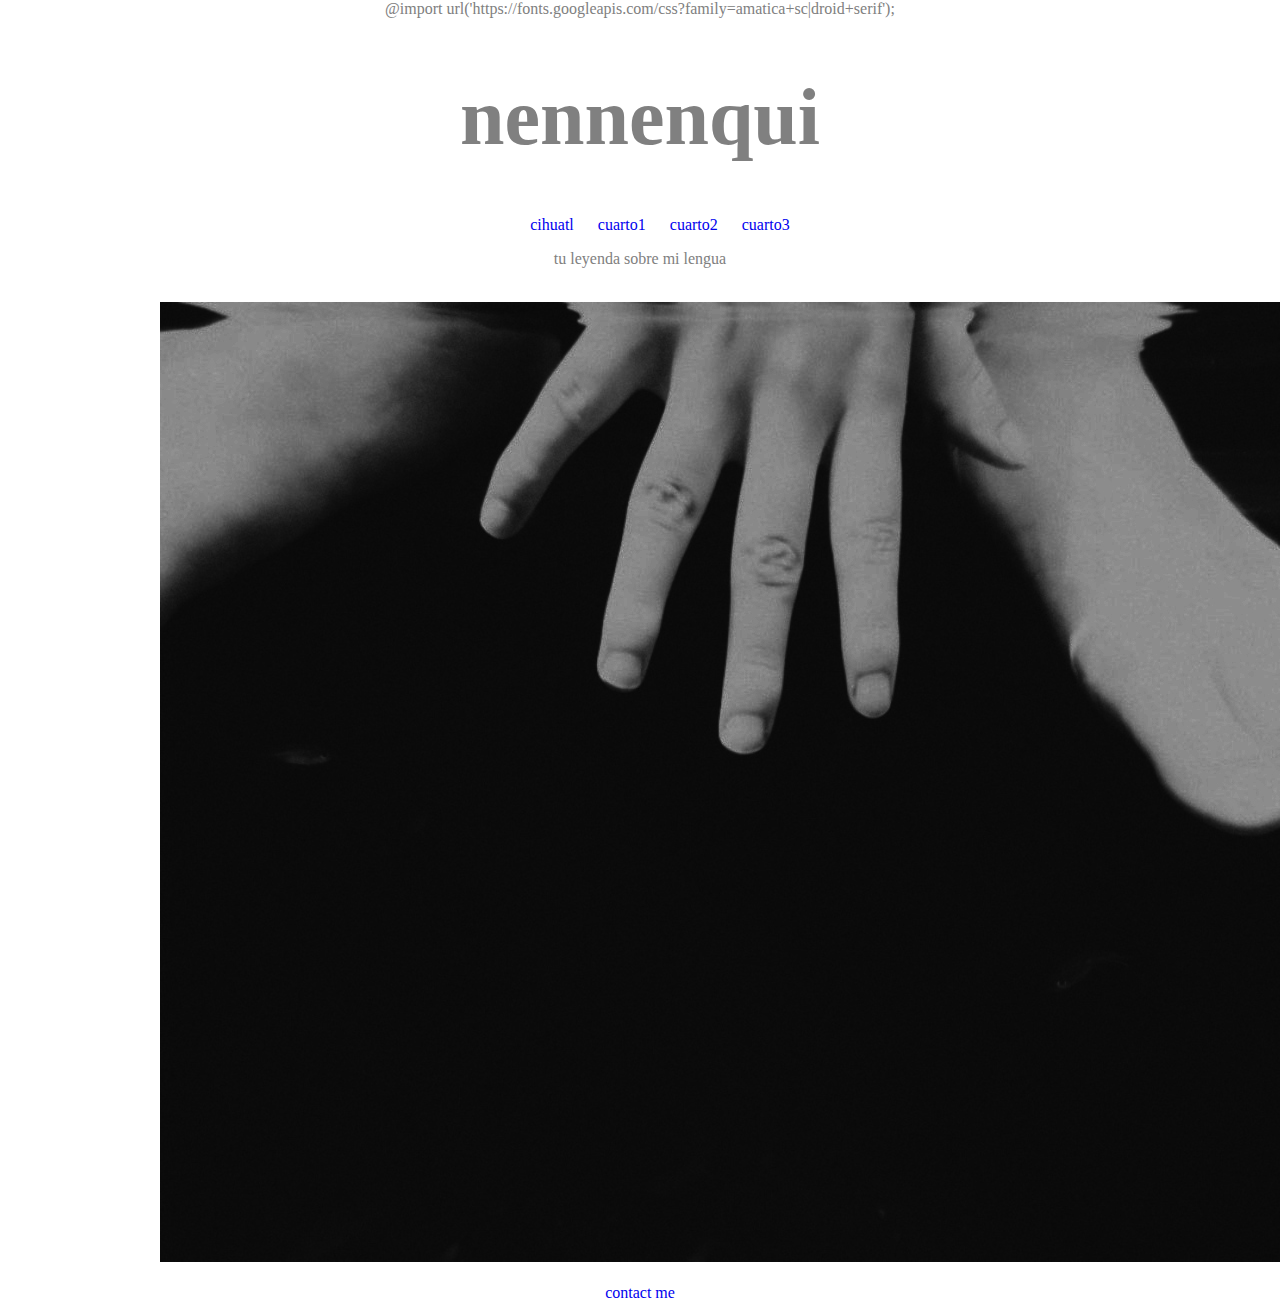
==== unit_3/index.html @ c2fde273 "fonts" ====
<!DOCTYPE html>
<html>
<head>
@import url('https://fonts.googleapis.com/css?family=Amatica+SC|Droid+Serif');
<link rel="stylesheet" type="text/css" href="css/style.css">
  
</head>
<body>
  <header>
    <h1>nennenqui</h1>
    <title>Nicol Bowles Photography : Mexico</title>
    <ul>
      <li><a href="#">Cihuatl</a></li>
      <li><a href="#">Cuarto1</a></li>
      <li><a href="#">Cuarto2</a></li>
      <li><a href="#">Cuarto3</a></li>
    </ul>
    </header>
    <p>tu leyenda sobre mi lengua</p>
    <br>
     <img src="/unit_3/images/homepage2.jpg" >
     <br>
     </br>
     <a href="mailto:nicolbowles@gmail.com">Contact Me</a>
</body>
</html>
---- unit_3/css/style.css ----
h1 {
  ont-family: 'Amatica SC', cursive;
  font-size: 5em;
}
body {
    background-color: white;
    width: 960px;
      margin: 0 auto;
      text-transform: lowercase;
      text-align: center;
      font-family: 'Droid Serif', serif;
      color: grey;
}
ul {
    text-align: center;
    list-style-type: none;
    font-weight: normal;
}
li {
    display: inline;
    padding: 0px 10px 0px 10px;
}
a {
     text-decoration: none; 
     text-decoration-color: black;  
}
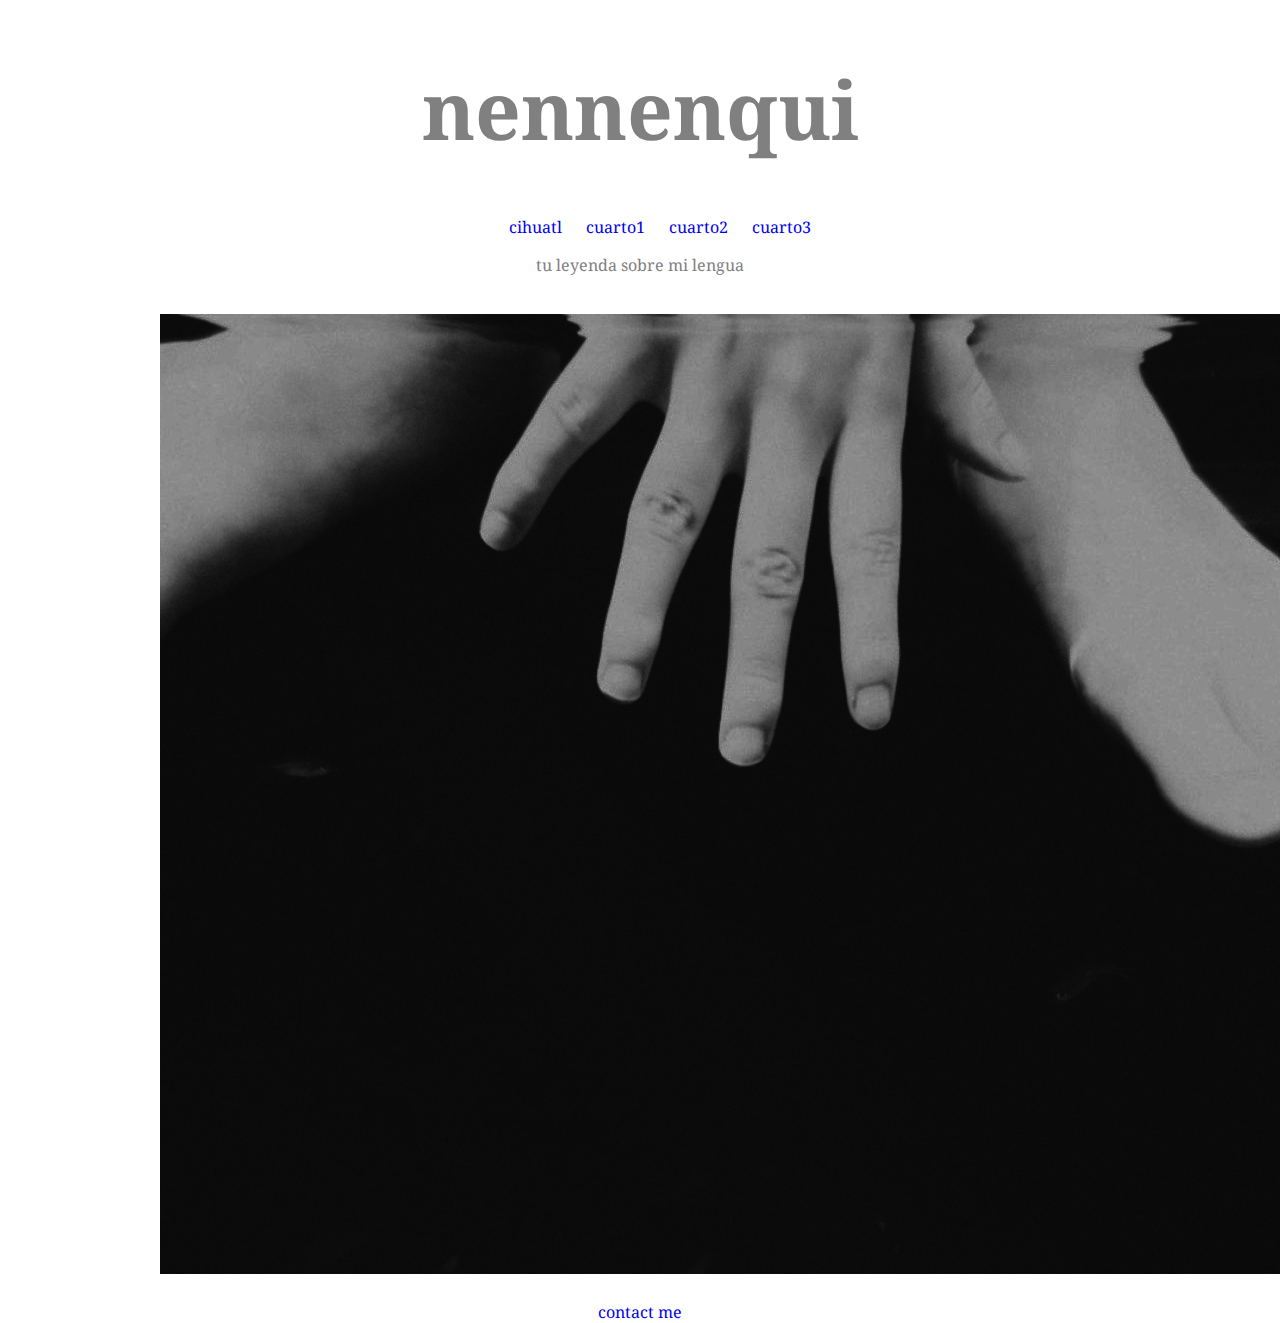
==== commit be8459b3: "more font changes" ====
--- a/unit_3/index.html
+++ b/unit_3/index.html
@@ -1,14 +1,12 @@
 <!DOCTYPE html>
 <html>
 <head>
-@import url('https://fonts.googleapis.com/css?family=Amatica+SC|Droid+Serif');
 <link rel="stylesheet" type="text/css" href="css/style.css">
-  
 </head>
 <body>
   <header>
+    <title>Nicol Bowles Photography : Mexico</title>
     <h1>nennenqui</h1>
-    <title>Nicol Bowles Photography : Mexico</title>
     <ul>
       <li><a href="#">Cihuatl</a></li>
       <li><a href="#">Cuarto1</a></li>
--- a/unit_3/css/style.css
+++ b/unit_3/css/style.css
@@ -1,3 +1,5 @@
+@import url('https://fonts.googleapis.com/css?family=Amatica+SC|Droid+Serif');
+
 h1 {
   ont-family: 'Amatica SC', cursive;
   font-size: 5em;
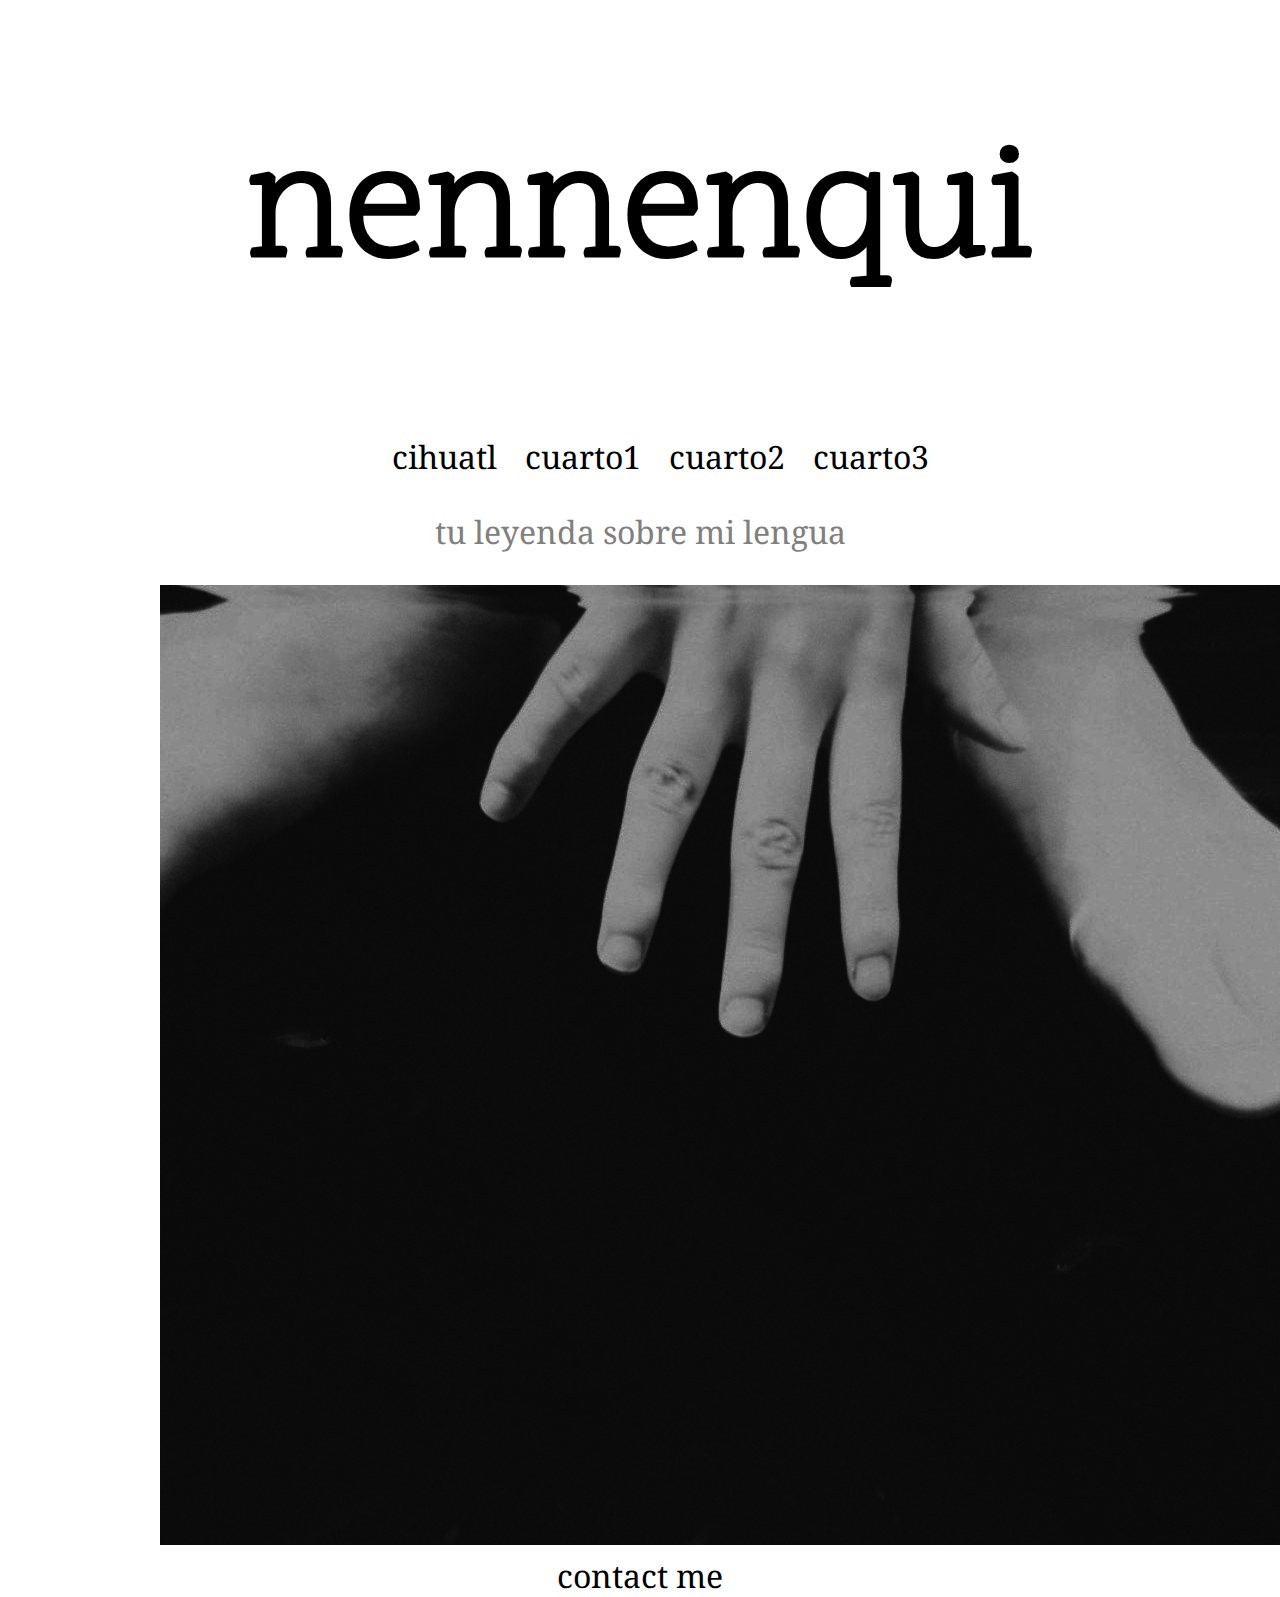
==== commit edf68672: "cleaning up html" ====
--- a/unit_3/index.html
+++ b/unit_3/index.html
@@ -2,10 +2,10 @@
 <html>
 <head>
 <link rel="stylesheet" type="text/css" href="css/style.css">
+<title>Nicol Bowles Photography : Mexico</title>
 </head>
 <body>
   <header>
-    <title>Nicol Bowles Photography : Mexico</title>
     <h1>nennenqui</h1>
     <ul>
       <li><a href="#">Cihuatl</a></li>
@@ -15,10 +15,9 @@
     </ul>
     </header>
     <p>tu leyenda sobre mi lengua</p>
-    <br>
-     <img src="/unit_3/images/homepage2.jpg" >
-     <br>
-     </br>
+    
+     <img src="/unit_3/images/homepage2.jpg" alt="Black and white photo of hand submursed in water">
+     
      <a href="mailto:nicolbowles@gmail.com">Contact Me</a>
 </body>
 </html>--- a/unit_3/css/style.css
+++ b/unit_3/css/style.css
@@ -1,8 +1,9 @@
-@import url('https://fonts.googleapis.com/css?family=Amatica+SC|Droid+Serif');
+@import url('https://fonts.googleapis.com/css?family=Scope+One|Droid+Serif');
 
 h1 {
-  ont-family: 'Amatica SC', cursive;
+  font-family: 'Scope One', cursive;
   font-size: 5em;
+  color: black;
 }
 body {
     background-color: white;
@@ -12,6 +13,7 @@
       text-align: center;
       font-family: 'Droid Serif', serif;
       color: grey;
+      font-size: 2em
 }
 ul {
     text-align: center;
@@ -24,6 +26,6 @@
 }
 a {
      text-decoration: none; 
-     text-decoration-color: black;  
+     color: black;  
 }
 
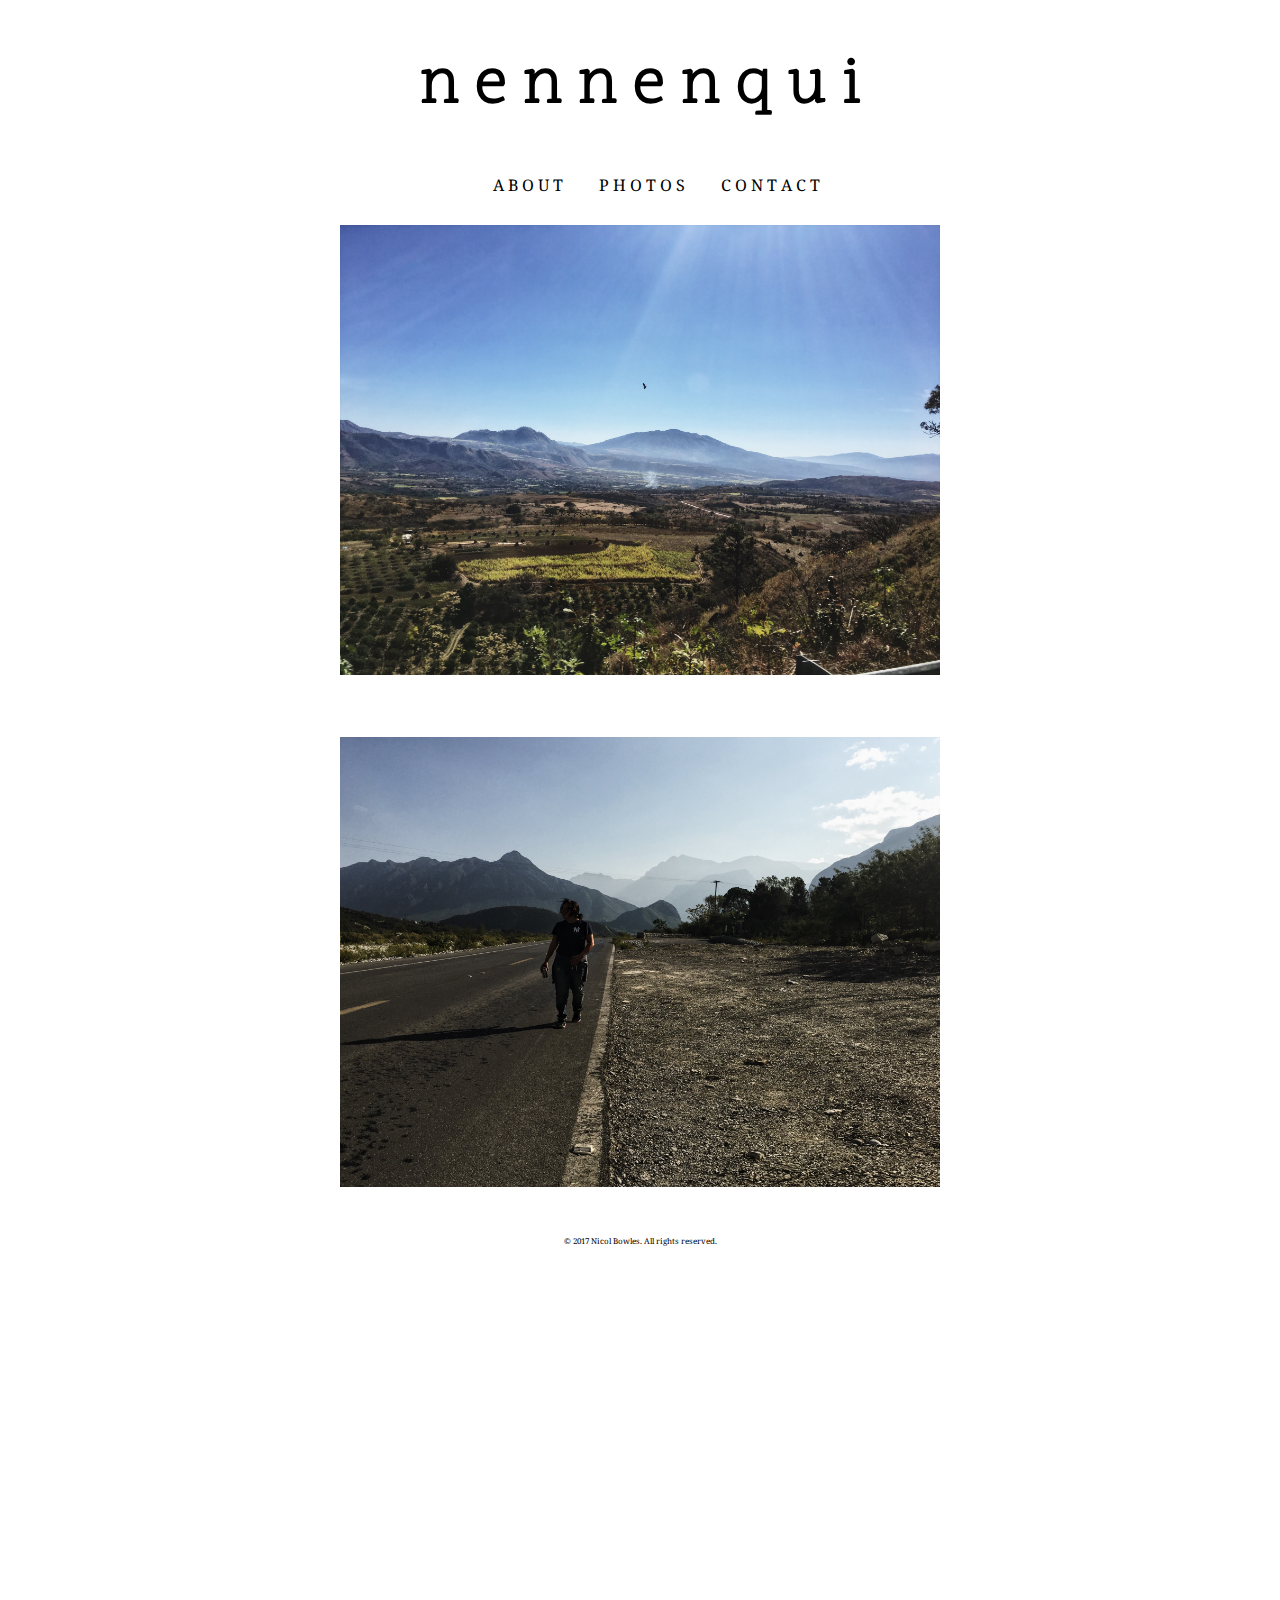
==== commit 6e8d2290: "multicolumn" ====
--- a/unit_3/index.html
+++ b/unit_3/index.html
@@ -1,23 +1,32 @@
 <!DOCTYPE html>
 <html>
 <head>
-<link rel="stylesheet" type="text/css" href="css/style.css">
-<title>Nicol Bowles Photography : Mexico</title>
+  <link rel="stylesheet" type="text/css" href="css/style.css">
+  <title>Nicol Bowles Photography</title>
 </head>
 <body>
-  <header>
-    <h1>nennenqui</h1>
-    <ul>
-      <li><a href="#">Cihuatl</a></li>
-      <li><a href="#">Cuarto1</a></li>
-      <li><a href="#">Cuarto2</a></li>
-      <li><a href="#">Cuarto3</a></li>
-    </ul>
+   <header>
+    <h1>n e n n e n q u i</h1>
+      <a href="project.html">A B O U T</a>
+      <a href="#">P H O T O S</a>
+      <a href="#">C O N T A C T</a>
+    
     </header>
-    <p>tu leyenda sobre mi lengua</p>
     
-     <img src="/unit_3/images/homepage2.jpg" alt="Black and white photo of hand submursed in water">
+    <div class="container">
+     <img src="images/homepage4.jpg">
      
-     <a href="mailto:nicolbowles@gmail.com">Contact Me</a>
+     <img src="images/homepage3.jpg">
+     </div>
+
+     
+   <div id="wrapper">
+    <div id="footer">
+    
+  &copy; 2017 Nicol Bowles. All rights reserved.
+
+ </div>
+    
+     
 </body>
 </html>--- a/unit_3/css/style.css
+++ b/unit_3/css/style.css
@@ -2,18 +2,15 @@
 
 h1 {
   font-family: 'Scope One', cursive;
-  font-size: 5em;
+  font-size: 4em;
   color: black;
 }
 body {
     background-color: white;
-    width: 960px;
       margin: 0 auto;
-      text-transform: lowercase;
       text-align: center;
       font-family: 'Droid Serif', serif;
-      color: grey;
-      font-size: 2em
+      font-size: 1em;
 }
 ul {
     text-align: center;
@@ -21,11 +18,38 @@
     font-weight: normal;
 }
 li {
-    display: inline;
+    display: inline-block;
     padding: 0px 10px 0px 10px;
 }
 a {
      text-decoration: none; 
-     color: black;  
+     color: black; 
+     padding-left: 2em;
 }
 
+a:hover {
+  background-color: #aaaaaa;
+}
+
+#footer {
+display: inline-block;
+text-align: center;
+padding: 1.8em;
+font-size: .5em;
+clear: both;
+}
+
+#wrapper {
+    height: 1000px;
+    position: relative;
+}
+
+
+img {
+  width: 600px;
+  padding: 1.8em;
+}
+
+div.container {
+      display:inline-block;
+    } 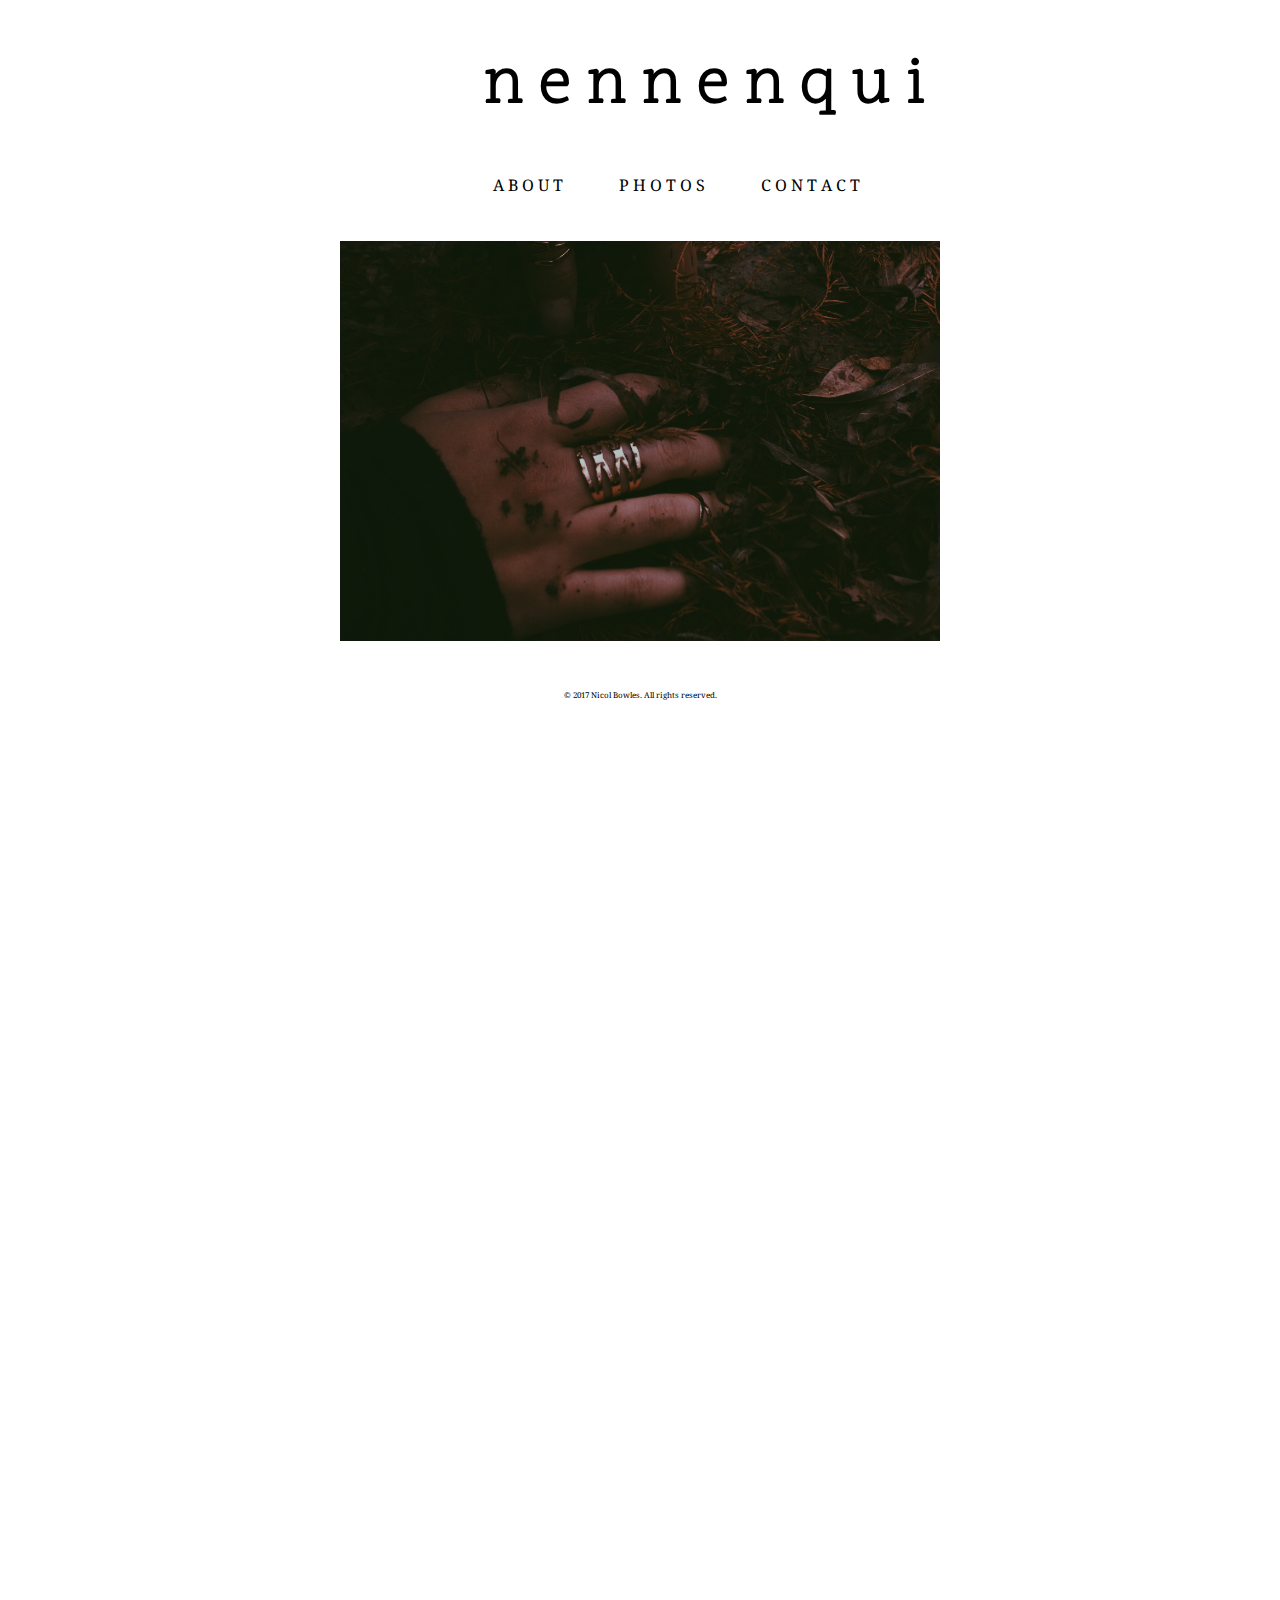
==== commit 42a6eca2: "so many updates!" ====
--- a/unit_3/index.html
+++ b/unit_3/index.html
@@ -5,19 +5,20 @@
   <title>Nicol Bowles Photography</title>
 </head>
 <body>
-   <header>
-    <h1>n e n n e n q u i</h1>
-      <a href="project.html">A B O U T</a>
-      <a href="#">P H O T O S</a>
-      <a href="#">C O N T A C T</a>
+ <header>
+     <h1><a href="index.html">n e n n e n q u i</a></h1>
+    <ul>
+      <li><a href="project.html">A B O U T</a></li>
+      <li><a href="imagepage.html">P H O T O S</a></li>
+      <li><a href="">C O N T A C T</a></li>
+    </ul>
+    </header>
     
     </header>
     
-    <div class="container">
-     <img src="images/homepage4.jpg">
-     
-     <img src="images/homepage3.jpg">
-     </div>
+    
+      <img src="images/C008DE22-5543-4B9E-895F-F18FE378AF20.jpg">
+
 
      
    <div id="wrapper">
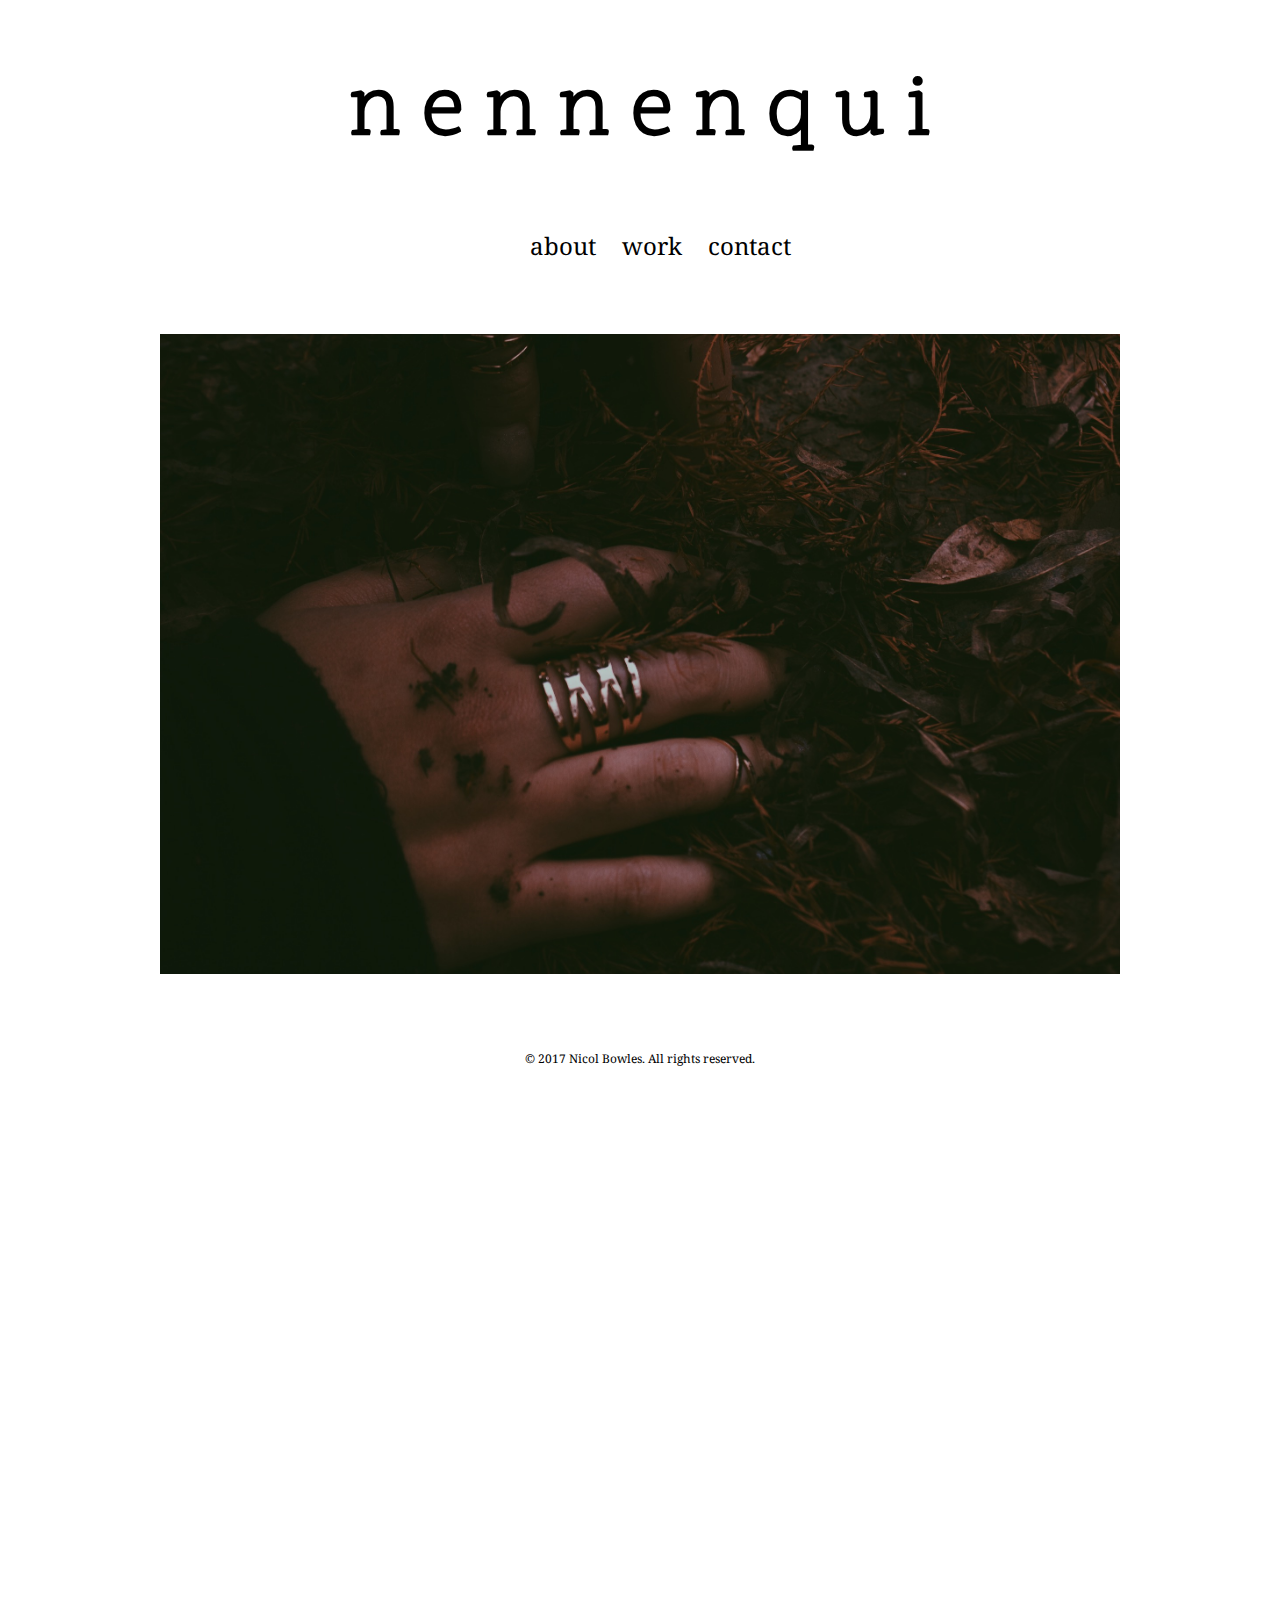
==== commit 29c8fecf: "scalable" ====
--- a/unit_3/index.html
+++ b/unit_3/index.html
@@ -8,9 +8,9 @@
  <header>
      <h1><a href="index.html">n e n n e n q u i</a></h1>
     <ul>
-      <li><a href="project.html">A B O U T</a></li>
-      <li><a href="imagepage.html">P H O T O S</a></li>
-      <li><a href="">C O N T A C T</a></li>
+      <li><a href="project.html"> about </a></li>
+      <li><a href="imagepage.html"> work </a></li>
+      <li><a href=""> contact </a></li>
     </ul>
     </header>
     
--- a/unit_3/css/style.css
+++ b/unit_3/css/style.css
@@ -2,15 +2,18 @@
 
 h1 {
   font-family: 'Scope One', cursive;
-  font-size: 4em;
+  font-size: 3.5em;
   color: black;
+  text-align: center;
+
 }
+
 body {
     background-color: white;
       margin: 0 auto;
       text-align: center;
       font-family: 'Droid Serif', serif;
-      font-size: 1em;
+      font-size: 1.5em;
 }
 ul {
     text-align: center;
@@ -22,16 +25,22 @@
     padding: 0px 10px 0px 10px;
 }
 a {
-     text-decoration: none; 
-     color: black; 
-     padding-left: 2em;
+color: black; 
+background: white;
+  -o-transition:color .2s ease-out, background 1s ease-in;
+  -ms-transition:color .2s ease-out, background 1s ease-in;
+  -moz-transition:color .2s ease-out, background 1s ease-in;
+  -webkit-transition:color .2s ease-out, background 1s ease-in;
+  transition:color .2s ease-out, background 1s ease-in;
+    text-decoration: none; 
 }
 
 a:hover {
-  background-color: #aaaaaa;
+color: grey;
 }
 
 #footer {
+
 display: inline-block;
 text-align: center;
 padding: 1.8em;
@@ -46,10 +55,9 @@
 
 
 img {
-  width: 600px;
-  padding: 1.8em;
+    max-width: 75%;
+    height: auto;
+    padding: 2em;
+    position: center;
+    padding-left: 2em;
 }
-
-div.container {
-      display:inline-block;
-    } 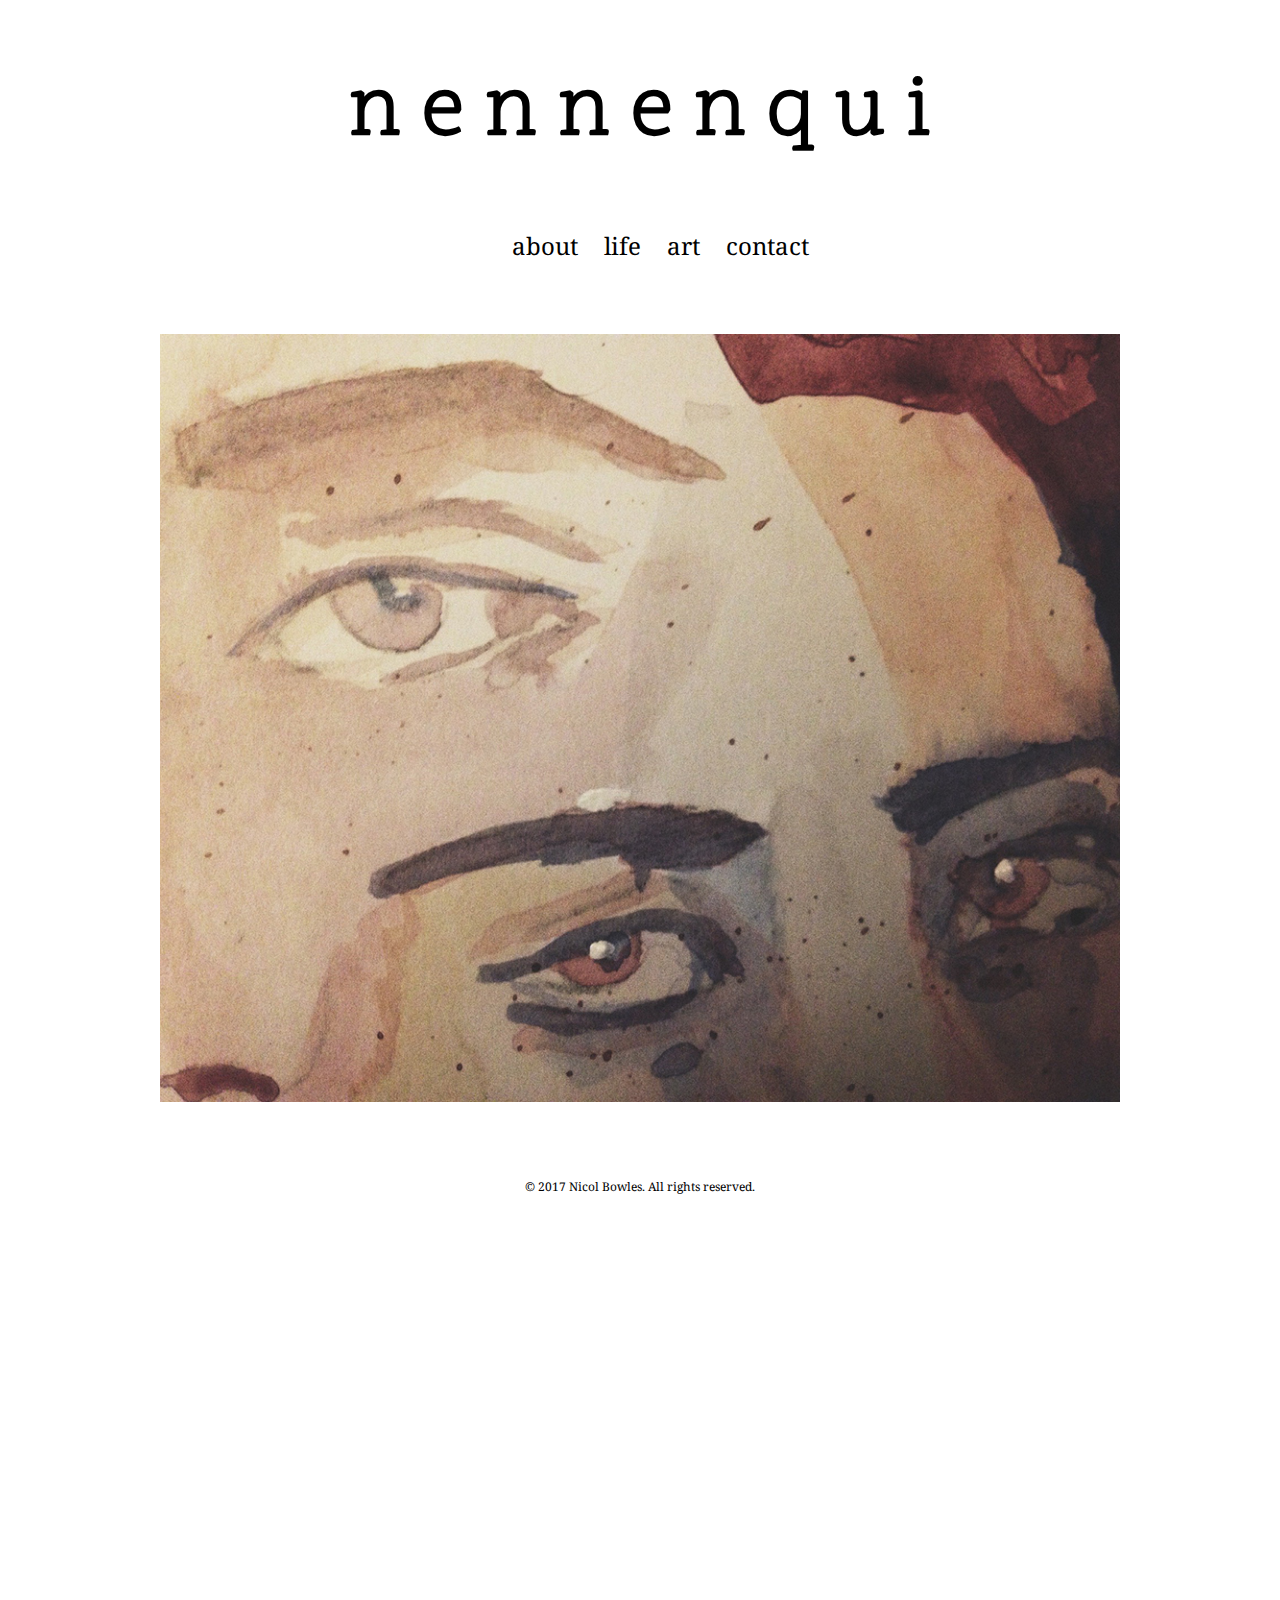
==== commit 2d084937: "fluid layout / responsive" ====
--- a/unit_3/index.html
+++ b/unit_3/index.html
@@ -9,7 +9,8 @@
      <h1><a href="index.html">n e n n e n q u i</a></h1>
     <ul>
       <li><a href="project.html"> about </a></li>
-      <li><a href="imagepage.html"> work </a></li>
+      <li><a href="imagepage.html"> life </a></li>
+      <li><a href=""> art </a></li>
       <li><a href=""> contact </a></li>
     </ul>
     </header>
@@ -17,7 +18,7 @@
     </header>
     
     
-      <img src="images/C008DE22-5543-4B9E-895F-F18FE378AF20.jpg">
+      <img src="artwork/portfolio4.jpg">
 
 
      
